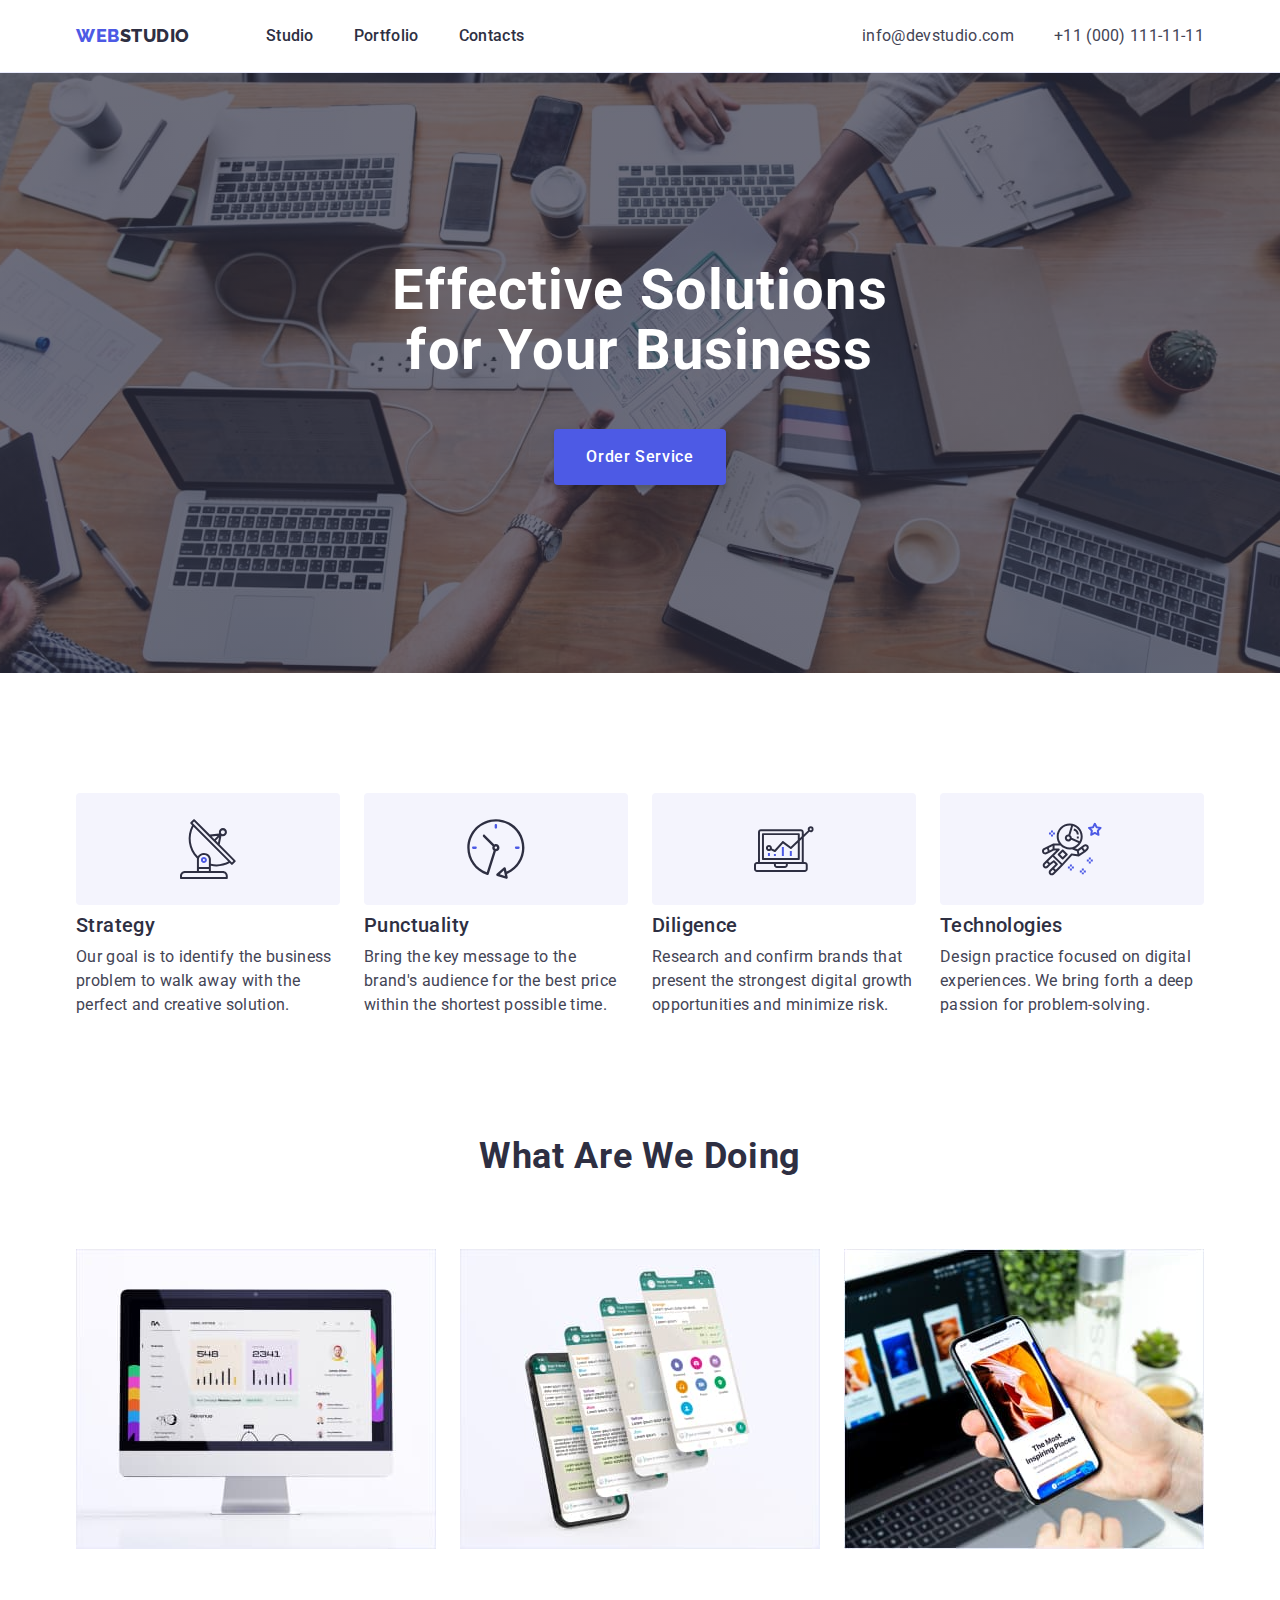
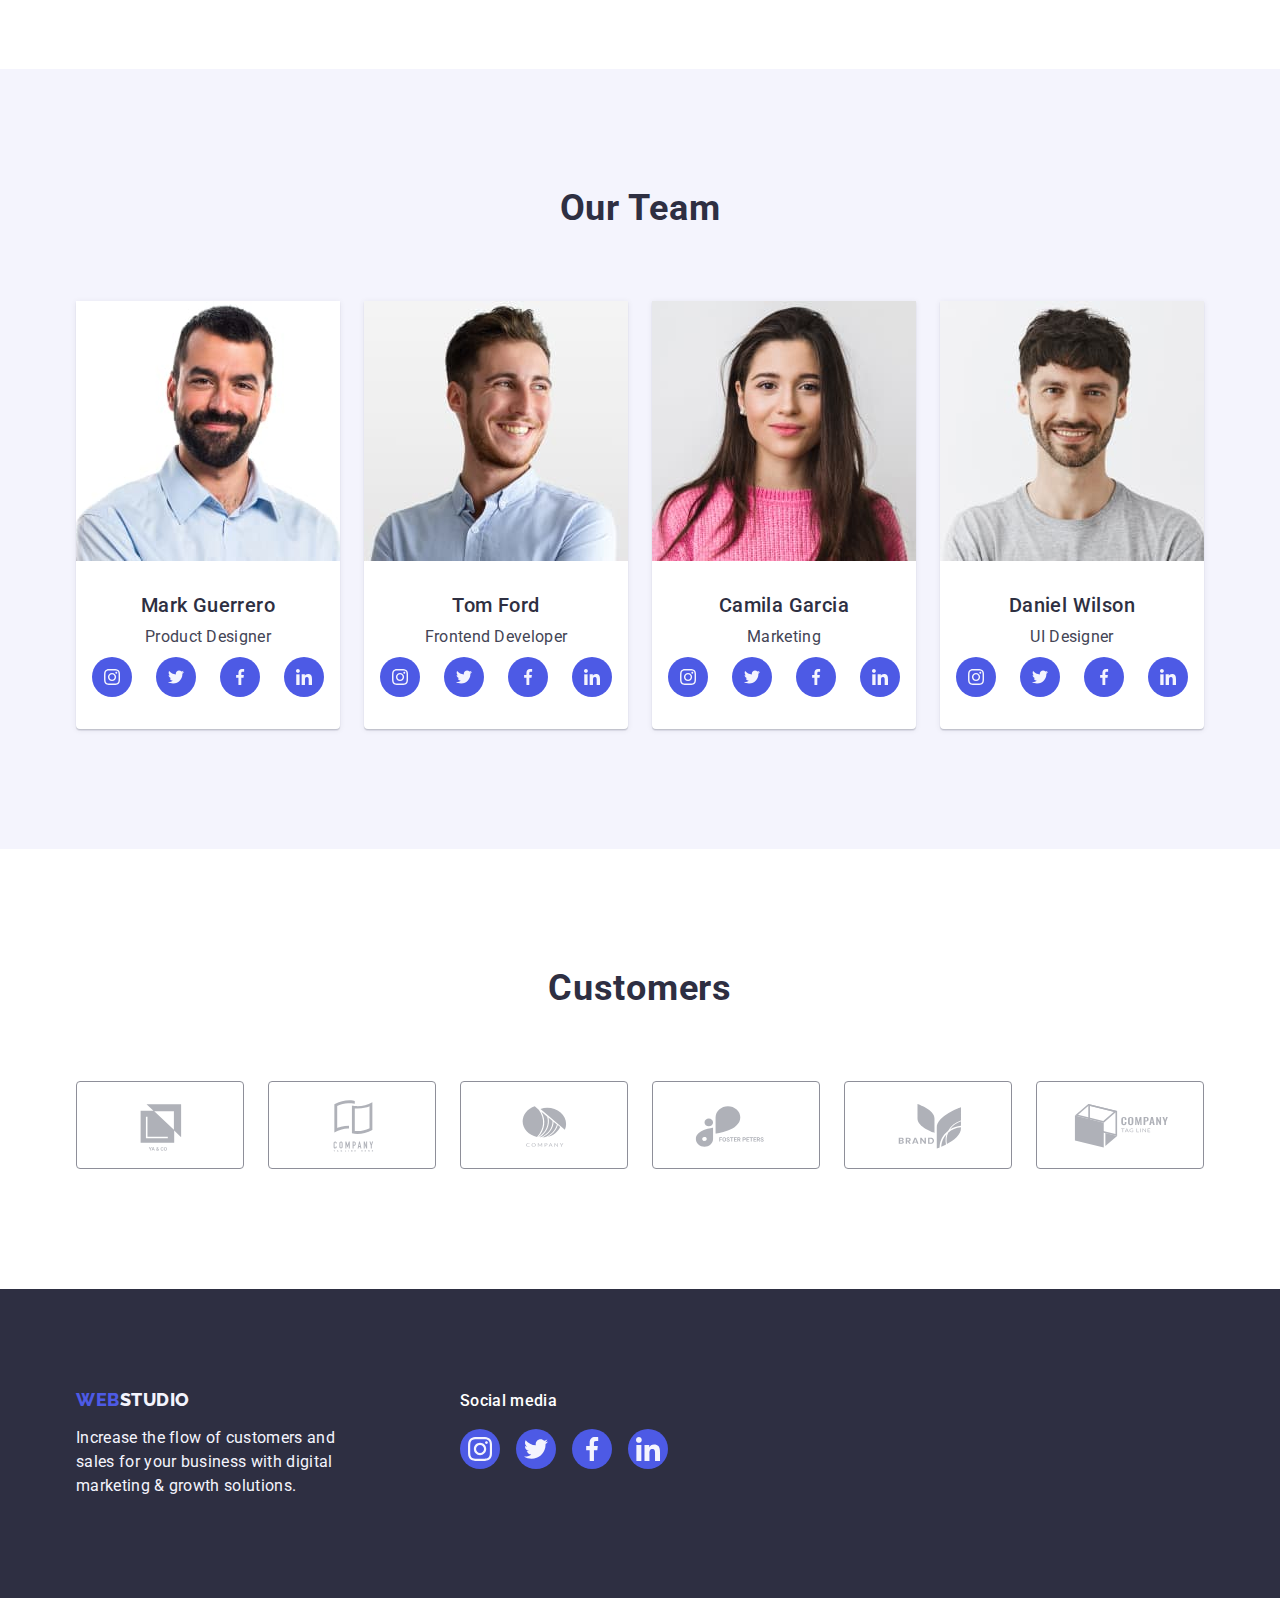
==== index.html @ 77243d73 "Initial commit" ====
<!DOCTYPE html>
<html lang="en">
  <head>
    <meta charset="UTF-8" />
    <meta http-equiv="X-UA-Compatible" content="IE=edge" />
    <meta name="viewport" content="width=device-width, initial-scale=1.0" />
    <title>Studio</title>
    <link rel="preconnect" href="https://fonts.googleapis.com" />
    <link rel="preconnect" href="https://fonts.gstatic.com" crossorigin />
    <link
      href="https://fonts.googleapis.com/css2?family=Raleway:wght@800&family=Roboto:wght@400;500;700;900&display=swap"
      rel="stylesheet"
    />
    <link
      rel="stylesheet"
      href="https://cdnjs.cloudflare.com/ajax/libs/modern-normalize/1.1.0/modern-normalize.min.css"
    />
    <link rel="stylesheet" href="./css/styles.css" />
  </head>
  <body>
    <!-- Header -->
    <header class="main-header">
      <div class="container header">
        <nav class="nav-menu">
          <a class="logo link" href="./index.html"
            >Web<span class="logo-studio-black">Studio</span></a
          >
          <ul class="main-nav list">
            <li class="main-nav item">
              <a class="main-nav link" href="./index.html">Studio</a>
            </li>
            <li class="main-nav item">
              <a class="main-nav link" href="./portfolio.html">Portfolio</a>
            </li>
            <li class="main-nav item">
              <a class="main-nav link" href="">Contacts</a>
            </li>
          </ul>
        </nav>
        <address class="address">
          <ul class="contact-nav list">
            <li class="contact-nav item">
              <a class="contact-nav link" href="mailto:info@devstudio.com"
                >info@devstudio.com</a
              >
            </li>
            <li class="contact-nav item">
              <a class="contact-nav link" href="tel:+110001111111"
                >+11 (000) 111-11-11</a
              >
            </li>
          </ul>
        </address>
      </div>
    </header>
    <!-- Main -->
    <main>
      <!-- HERO -->
      <!-- hero section -->
      <section class="hero-section">
        <div class="container hero">
          <h1 class="main-title">Effective Solutions for Your Business</h1>
          <button class="button-order" type="button" value="Order Service">
            Order Service
          </button>
        </div>
      </section>
      <!-- Advantages -->
      <!-- first section -->
      <section class="second-section">
        <div class="container advantages">
          <h2 class="hidden-text">Advantages</h2>
          <ul class="advantages list">
            <li class="advantages item">
              <div class="icon-container">
                <svg width="64" height="64">
                  <use href="./images/icon.svg#icon-antenna"></use>
                </svg>
              </div>
              <h3 class="second-subtitle">Strategy</h3>
              <p class="description">
                Our goal is to identify the business problem to walk away with
                the perfect and creative solution.
              </p>
            </li>
            <li class="advantages item">
              <div class="icon-container">
                <svg width="64" height="64">
                  <use href="./images/icon.svg#icon-clock"></use>
                </svg>
              </div>
              <h3 class="second-subtitle">Punctuality</h3>
              <p class="description">
                Bring the key message to the brand's audience for the best price
                within the shortest possible time.
              </p>
            </li>
            <li class="advantages item">
              <div class="icon-container">
                <svg width="64" height="64">
                  <use href="./images/icon.svg#icon-diagram"></use>
                </svg>
              </div>
              <h3 class="second-subtitle">Diligence</h3>
              <p class="description">
                Research and confirm brands that present the strongest digital
                growth opportunities and minimize risk.
              </p>
            </li>
            <li class="advantages item">
              <div class="icon-container">
                <svg width="64" height="64">
                  <use href="./images/icon.svg#icon-astronaut"></use>
                </svg>
              </div>
              <h3 class="second-subtitle">Technologies</h3>
              <p class="description">
                Design practice focused on digital experiences. We bring forth a
                deep passion for problem-solving.
              </p>
            </li>
          </ul>
        </div>
      </section>
      <!-- What are we doing -->
      <!-- second section -->
      <section class="third-section">
        <div class="container work">
          <h2 class="subtitle">What are we doing</h2>
          <ul class="work list">
            <li class="work item">
              <img
                class="work-photo img"
                src="./images/comp.jpg"
                alt="computer version of program"
                width="360"
                height="300"
              />
            </li>
            <li class="work item">
              <img
                class="work-photo img"
                src="./images/phone.jpg"
                alt="smartphone version of program"
                width="360"
                height="300"
              />
            </li>
            <li class="work item">
              <img
                class="work-photo img"
                src="./images/user.jpg"
                alt="using programs"
                width="360"
                height="300"
              />
            </li>
          </ul>
        </div>
      </section>
      <!-- Our Team -->
      <!-- third section -->
      <section class="fourth-section">
        <div class="container team">
          <h2 class="subtitle">Our team</h2>
          <ul class="team list">
            <li class="team item">
              <img
                class="team-photo img"
                src="./images/mark.jpg"
                alt="Mark Guerrero"
                width="264"
                height="260"
              />
              <div class="employee">
                <h3 class="second-subtitle team">Mark Guerrero</h3>
                <p class="description team">Product Designer</p>
                <ul class="social-links list">
                  <li class="social-item">
                    <a href="" class="social link">
                      <svg class="social icon" width="16" height="16">
                        <use href="./images/icon.svg#icon-instagram"></use>
                      </svg>
                    </a>
                  </li>
                  <li class="social-item">
                    <a href="" class="social link">
                      <svg class="social icon" width="16" height="16">
                        <use href="./images/icon.svg#icon-twitter"></use>
                      </svg>
                    </a>
                  </li>
                  <li class="social-item">
                    <a href="" class="social link">
                      <svg class="social icon" width="16" height="16">
                        <use href="./images/icon.svg#icon-facebook"></use>
                      </svg>
                    </a>
                  </li>
                  <li class="social-item">
                    <a href="" class="social link">
                      <svg class="social icon" width="16" height="16">
                        <use href="./images/icon.svg#icon-linkedin"></use>
                      </svg>
                    </a>
                  </li>
                </ul>
              </div>
            </li>
            <li class="team item">
              <img
                class="team-photo img"
                src="./images/tom.jpg"
                alt="Tom Ford"
                width="264"
                height="260"
              />
              <div class="employee">
                <h3 class="second-subtitle team">Tom Ford</h3>
                <p class="description team">Frontend Developer</p>
                <ul class="social-links list">
                  <li class="social-item">
                    <a href="" class="social link">
                      <svg class="social icon" width="16" height="16">
                        <use href="./images/icon.svg#icon-instagram"></use>
                      </svg>
                    </a>
                  </li>
                  <li class="social-item">
                    <a href="" class="social link">
                      <svg class="social icon" width="16" height="16">
                        <use href="./images/icon.svg#icon-twitter"></use>
                      </svg>
                    </a>
                  </li>
                  <li class="social-item">
                    <a href="" class="social link">
                      <svg class="social icon" width="16" height="16">
                        <use href="./images/icon.svg#icon-facebook"></use>
                      </svg>
                    </a>
                  </li>
                  <li class="social-item">
                    <a href="" class="social link">
                      <svg class="social icon" width="16" height="16">
                        <use href="./images/icon.svg#icon-linkedin"></use>
                      </svg>
                    </a>
                  </li>
                </ul>
              </div>
            </li>
            <li class="team item">
              <img
                class="team-photo img"
                src="./images/camila.jpg"
                alt="Camila Garcia"
                width="264"
                height="260"
              />
              <div class="employee">
                <h3 class="second-subtitle team">Camila Garcia</h3>
                <p class="description team">Marketing</p>
                <ul class="social-links list">
                  <li class="social-item">
                    <a href="" class="social link">
                      <svg class="social icon" width="16" height="16">
                        <use href="./images/icon.svg#icon-instagram"></use>
                      </svg>
                    </a>
                  </li>
                  <li class="social-item">
                    <a href="" class="social link">
                      <svg class="social icon" width="16" height="16">
                        <use href="./images/icon.svg#icon-twitter"></use>
                      </svg>
                    </a>
                  </li>
                  <li class="social-item">
                    <a href="" class="social link">
                      <svg class="social icon" width="16" height="16">
                        <use href="./images/icon.svg#icon-facebook"></use>
                      </svg>
                    </a>
                  </li>
                  <li class="social-item">
                    <a href="" class="social link">
                      <svg class="social icon" width="16" height="16">
                        <use href="./images/icon.svg#icon-linkedin"></use>
                      </svg>
                    </a>
                  </li>
                </ul>
              </div>
            </li>
            <li class="team item">
              <img
                class="team-photo img"
                src="./images/daniel.jpg"
                alt="Daniel Wilson"
                width="264"
                height="260"
              />
              <div class="employee">
                <h3 class="second-subtitle team">Daniel Wilson</h3>
                <p class="description team">UI Designer</p>
                <ul class="social-links list">
                  <li class="social-item">
                    <a href="" class="social link">
                      <svg class="social icon" width="16" height="16">
                        <use href="./images/icon.svg#icon-instagram"></use>
                      </svg>
                    </a>
                  </li>
                  <li class="social-item">
                    <a href="" class="social link">
                      <svg class="social icon" width="16" height="16">
                        <use href="./images/icon.svg#icon-twitter"></use>
                      </svg>
                    </a>
                  </li>
                  <li class="social-item">
                    <a href="" class="social link">
                      <svg class="social icon" width="16" height="16">
                        <use href="./images/icon.svg#icon-facebook"></use>
                      </svg>
                    </a>
                  </li>
                  <li class="social-item">
                    <a href="" class="social link">
                      <svg class="social icon" width="16" height="16">
                        <use href="./images/icon.svg#icon-linkedin"></use>
                      </svg>
                    </a>
                  </li>
                </ul>
              </div>
            </li>
          </ul>
        </div>
      </section>
      <!-- Customers -->
      <!-- fourth section -->
      <section class="customer-section">
        <div class="customer container">
          <h2 class="customer subtitle">Customers</h2>
          <ul class="customer list">
            <li class="customer-item">
              <a href="" class="customer link">
                <svg class="customer icon" width="104" height="56">
                  <use
                    class="logo-icon"
                    href="./images/icon.svg#icon-logo-one"
                  ></use>
                </svg>
              </a>
            </li>
            <li class="customer-item">
              <a href="" class="customer link">
                <svg class="customer icon" width="104" height="56">
                  <use href="./images/icon.svg#icon-logo-two"></use>
                </svg>
              </a>
            </li>
            <li class="customer-item">
              <a href="" class="customer link">
                <svg class="customer icon" width="104" height="56">
                  <use href="./images/icon.svg#icon-logo-three"></use>
                </svg>
              </a>
            </li>
            <li class="customer-item">
              <a href="" class="customer link">
                <svg class="customer icon" width="104" height="56">
                  <use href="./images/icon.svg#icon-logo-four"></use>
                </svg>
              </a>
            </li>
            <li class="customer-item">
              <a href="" class="customer link">
                <svg class="customer icon" width="104" height="56">
                  <use href="./images/icon.svg#icon-logo-five"></use>
                </svg>
              </a>
            </li>
            <li class="customer-item">
              <a href="" class="customer link">
                <svg class="customer icon" width="104" height="56">
                  <use href="./images/icon.svg#icon-logo-six"></use>
                </svg>
              </a>
            </li>
          </ul>
        </div>
      </section>
    </main>
    <!-- Footer -->
    <footer class="footer-section">
      <div class="container footer">
        <div class="footer-logo-text">
          <a class="logo link footer" href="./index.html"
            >Web<span class="logo-studio-white">Studio</span></a
          >
          <p class="footer-text">
            Increase the flow of customers and sales for your business with
            digital marketing & growth solutions.
          </p>
        </div>
        <div class="footer-social-links">
          <p class="footer-social-text">Social media</p>
          <ul class="footer-social list">
            <li class="footer-social-item">
              <a href="" class="footer-social link">
                <svg class="footer-social icon" width="24" height="24">
                  <use href="./images/icon.svg#icon-instagram"></use>
                </svg>
              </a>
            </li>
            <li class="footer-social-item">
              <a href="" class="footer-social link">
                <svg class="footer-social icon" width="24" height="24">
                  <use href="./images/icon.svg#icon-twitter"></use>
                </svg>
              </a>
            </li>
            <li class="footer-social-item">
              <a href="" class="footer-social link">
                <svg class="footer-social icon" width="24" height="24">
                  <use href="./images/icon.svg#icon-facebook"></use>
                </svg>
              </a>
            </li>
            <li class="footer-social-item">
              <a href="" class="footer-social link">
                <svg class="footer-social icon" width="24" height="24">
                  <use href="./images/icon.svg#icon-linkedin"></use>
                </svg>
              </a>
            </li>
          </ul>
        </div>
      </div>
    </footer>
  </body>
</html>
---- css/styles.css ----
:root {
  --primary-brand: rgba(77, 90, 229, 1);
  --pressed-state: rgba(64, 75, 191, 1);
  --dark: rgba(46, 47, 66, 1);
  --success: rgba(49, 208, 170, 1);
  --text: rgba(67, 68, 85, 1);
  --white-text: rgba(255, 255, 255, 1);
  --subtle-text: rgba(142, 143, 153, 1);
  --accent: rgba(231, 233, 252, 1);
  --light: rgba(244, 244, 253, 1);
  --modal-overlay: rgba(46, 47, 66, 0.4);
  --hero-background: rgba(46, 47, 66, 0.7);
  --white-background: rgba(255, 255, 255, 1);
  --modal-background: rgba(252, 252, 252, 1);
  --customers-icon: rgba(175, 177, 184, 1);
  --footer-social-media: #ffffff;
}

body {
  font-family: 'Roboto', sans-serif;
  font-size: 16px;
  line-height: 1.5;
  letter-spacing: 0.02em;
  color: var(--text);
  background-color: var(--white-background);
}

.container {
  width: 1158px;
  padding-left: 15px;
  padding-right: 15px;
  margin: 0 auto;
}

h1,
h2,
h3,
h4,
p,
ul {
  margin: 0;
}

.img {
  display: block;
  width: 100%;
}

/* Header */

.main-header {
  border-bottom: 1px solid var(--accent);
  box-shadow: 0px 2px 1px rgba(46, 47, 66, 0.08),
    0px 1px 1px rgba(46, 47, 66, 0.16), 0px 1px 6px rgba(46, 47, 66, 0.08);
}

.container.header {
  display: flex;
  align-items: center;
  height: 72px;
}

/* logo */

.link {
  font-family: 'Raleway', sans-serif;
  font-weight: 800;
  text-transform: uppercase;
  text-decoration: none;
  color: var(--primary-brand);
  font-size: 18px;
  line-height: 1.17;
  letter-spacing: 0.03em;
}

.logo-studio-black {
  color: var(--dark);
}

.logo.link {
  margin-right: 76px;
}

/* links for main-nav-link (studio, portfolio, contacts) */

.nav-menu {
  display: flex;
  align-items: center;
}

.main-nav {
  color: var(--dark);
  text-decoration: none;
  text-transform: capitalize;
  font-family: 'Roboto';
  font-style: normal;
  font-weight: 500;
  font-size: 16px;
  line-height: 1.5;
  letter-spacing: 0.02em;
}

.main-nav.link:active,
.main-nav.link:hover,
.main-nav.link:focus {
  color: var(--pressed-state);
}

.main-nav.link {
  display: block;
  padding-top: 24px;
  padding-bottom: 24px;
}

.list {
  display: flex;
  list-style: none;
  margin: 0;
  padding: 0;
}

.main-nav.list {
  gap: 40px;
}

.contact-nav.list {
  display: flex;
  gap: 40px;
}

/* links for tel, email */
.address {
  font-style: normal;
  margin-left: auto;
}

.contact-nav {
  text-decoration: none;
  color: inherit;
  text-transform: lowercase;
  font-family: 'Roboto';
  font-style: normal;
  font-weight: 400;
  font-size: 16px;
  line-height: 1.5;
  letter-spacing: 0.02em;
}

.contact-nav.link:hover,
.contact-nav.link:focus {
  color: var(--pressed-state);
}

/* Main */
.hero-section {
  background-color: var(--dark);
  background-image: linear-gradient(
      var(--hero-background),
      var(--hero-background)
    ),
    url(../images/hero.jpg);
  background-size: cover;
  background-position: center;
  background-repeat: no-repeat;
  max-width: 1440px;
  height: 600px;
  margin-left: auto;
  margin-right: auto;
  padding-top: 188px;
  padding-bottom: 188px;
  text-align: center;
}

.main-title {
  margin: 0 auto 48px;
  color: var(--white-text);
  font-size: 56px;
  line-height: 1.07;
  letter-spacing: 0.02em;
  text-align: center;
  max-width: 496px;
}

/* Advantages */

.advantages-logo.list {
  gap: 24px;
}

.hidden-text {
  visibility: hidden;
  display: none;
}

.second-section {
  padding: 120px 0;
}

.subtitle {
  color: var(--dark);
  margin-top: 0;
  margin-bottom: 72px;
  font-size: 36px;
  line-height: 1.11;
  letter-spacing: 0.02em;
  text-align: center;
  text-transform: capitalize;
}

.advantages.item {
  flex-basis: calc((100% - 72px) / 4);
}

.icon-container {
  display: flex;
  padding: 24px 102.14px;
  align-items: center;
  justify-content: center;
  height: 112px;
  width: 264px;
  background-color: var(--light);
  border-radius: 4px;
  margin-bottom: 8px;
}

/* What are we doing */

.third-section {
  padding-bottom: 120px;
}

.advantages.list,
.work.list,
.team.list {
  gap: 24px;
}

/* Team */

.fourth-section {
  background-color: var(--light);
  padding: 120px 0;
}

.description.team {
  text-align: center;
  margin-bottom: 8px;
}

.second-subtitle {
  margin-bottom: 8px;
  color: var(--dark);
  margin-top: 0;
  font-weight: 500;
  font-size: 20px;
  letter-spacing: 0.02em;
  line-height: 1.2;
}

.second-subtitle.team {
  text-align: center;
}

.description {
  font-size: 16px;
  margin-top: 0;
  margin-bottom: 0;
}

.second-subtitle-img {
  color: var(--dark);
  font-weight: 500;
  font-style: normal;
  font-size: 20px;
  letter-spacing: 0.02em;
  line-height: 1.2;
  text-transform: capitalize;
}

.description-img {
  color: var(--text);
  text-transform: capitalize;
  font-family: 'Roboto';
  font-style: normal;
  font-weight: 400;
  font-size: 16px;
  line-height: 1.5;
  letter-spacing: 0.02em;
}

.employee {
  padding: 32px 0;
}

.team.item {
  background-color: var(--white-background);
  box-shadow: 0px 1px 6px rgba(46, 47, 66, 0.08),
    0px 1px 1px rgba(46, 47, 66, 0.16), 0px 2px 1px rgba(46, 47, 66, 0.08);
  border-radius: 0px 0px 4px 4px;
}

/* Team social links */

.social-links.list {
  gap: 24px;
  justify-content: center;
}

.social-item {
  height: 40px;
  width: 40px;
}

.social.link {
  display: flex;
  background-color: var(--primary-brand);
  border-radius: 50%;
  width: 100%;
  height: 100%;
  align-items: center;
  justify-content: center;
  cursor: pointer;
}

.social.link:focus,
.social.link:hover {
  background-color: var(--pressed-state);
}

.social.icon {
  fill: var(--light);
}

/* Buttons */

.button-order {
  display: block;
  min-width: 169px;
  height: 56px;
  font-family: 'Roboto', sans-serif;
  font-weight: 500;
  font-size: 16px;
  line-height: 1.5;
  letter-spacing: 0.04em;
  color: var(--white-text);
  background-color: var(--primary-brand);
  cursor: pointer;
  padding: 16px 32px;
  border: none;
  box-shadow: 0px 4px 4px rgba(0, 0, 0, 0.15);
  border-radius: 4px;
  margin: 0 auto;
}

.button-filter {
  font-family: 'Roboto', sans-serif;
  font-size: 16px;
  line-height: 1.5;
  color: var(--primary-brand);
  background-color: var(--light);
  font-weight: 500;
  letter-spacing: 0.04em;
  cursor: pointer;
  border: 1px solid var(--accent);
  border-radius: 4px;
  padding: 12px 24px;
}

.button-filter:hover,
.button-filter:focus {
  border: 1px solid transparent;
  color: #ffffff;
  background-color: #404bbf;
  box-shadow: 0px 3px 1px rgba(0, 0, 0, 0.1), 0px 2px 1px rgba(0, 0, 0, 0.08),
    0px 2px 2px rgba(0, 0, 0, 0.12);
}

.button-order:hover,
.button-order:focus {
  background-color: var(--pressed-state);
}

/* Portfolio page */

.portfolio-page {
  padding: 96px 0 120px;
}

.portfolio-filter.list {
  margin-bottom: 72px;
  justify-content: center;
  display: flex;
  gap: 24px;
}

.portfolio.list {
  display: flex;
  flex-wrap: wrap;
  column-gap: 24px;
  row-gap: 48px;
}

.list-item {
  flex-basis: calc((100% - 48px) / 3);
  border: 1px solid var(--accent);
}

.portfolio-container {
  padding: 32px 16px;
  border-top: none;
}

.list-item:hover {
  background: var(--white-background);
  border: 1px solid var(--light);
}

.second-subtitle-img.portfolio {
  font-family: 'Roboto';
  margin-bottom: 8px;
}

.img.link:hover,
.img.link:focus {
  box-shadow: 0px 1px 6px rgba(46, 47, 66, 0.08),
    0px 1px 1px rgba(46, 47, 66, 0.16), 0px 2px 1px rgba(46, 47, 66, 0.08);
}

/* Customers */

.customer.subtitle {
  margin-bottom: 72px;
  line-height: 1.1;
}

.customer-section {
  padding: 120px 0;
}

.customer.list {
  gap: 24px;
  align-items: center;
}

.customer-item {
  width: 168px;
  height: 88px;
  cursor: pointer;
}

.customer.link {
  display: flex;
  width: 100%;
  height: 100%;
  border: 1px solid var(--subtle-text);
  border-radius: 4px;
  align-items: center;
  justify-content: center;
  color: var(--customers-icon);
  padding: 16px 32px;
}

.customer.link:hover,
.customer.link:focus {
  color: var(--pressed-state);
  border-color: var(--pressed-state);
}

.customer.icon {
  fill: currentColor;
}

/* Footer */

.footer-section {
  padding: 100px 0;
  background-color: var(--dark);
}

.logo-studio-white {
  color: var(--light);
}

.logo.link.footer {
  display: inline-block;
  margin-bottom: 16px;
  margin-right: 0;
}

.footer-text {
  color: var(--light);
  margin-bottom: 0;
  width: 264px;
}

.footer-social-text {
  font-weight: 500;
  color: var(--white-text);
  margin-bottom: 16px;
}

.container.footer {
  display: flex;
  align-items: baseline;
  gap: 120px;
}

.footer-social.list {
  gap: 16px;
}

.footer-social.link {
  display: flex;
  border-radius: 50%;
  width: 100%;
  height: 100%;
  align-items: center;
  justify-content: center;
  cursor: pointer;
  background-color: var(--primary-brand);
}

.footer-social.link:focus,
.footer-social.link:hover {
  background-color: var(--success);
}

.footer-social-item {
  width: 40px;
  height: 40px;
}

.footer-social.icon {
  fill: var(--light);
}
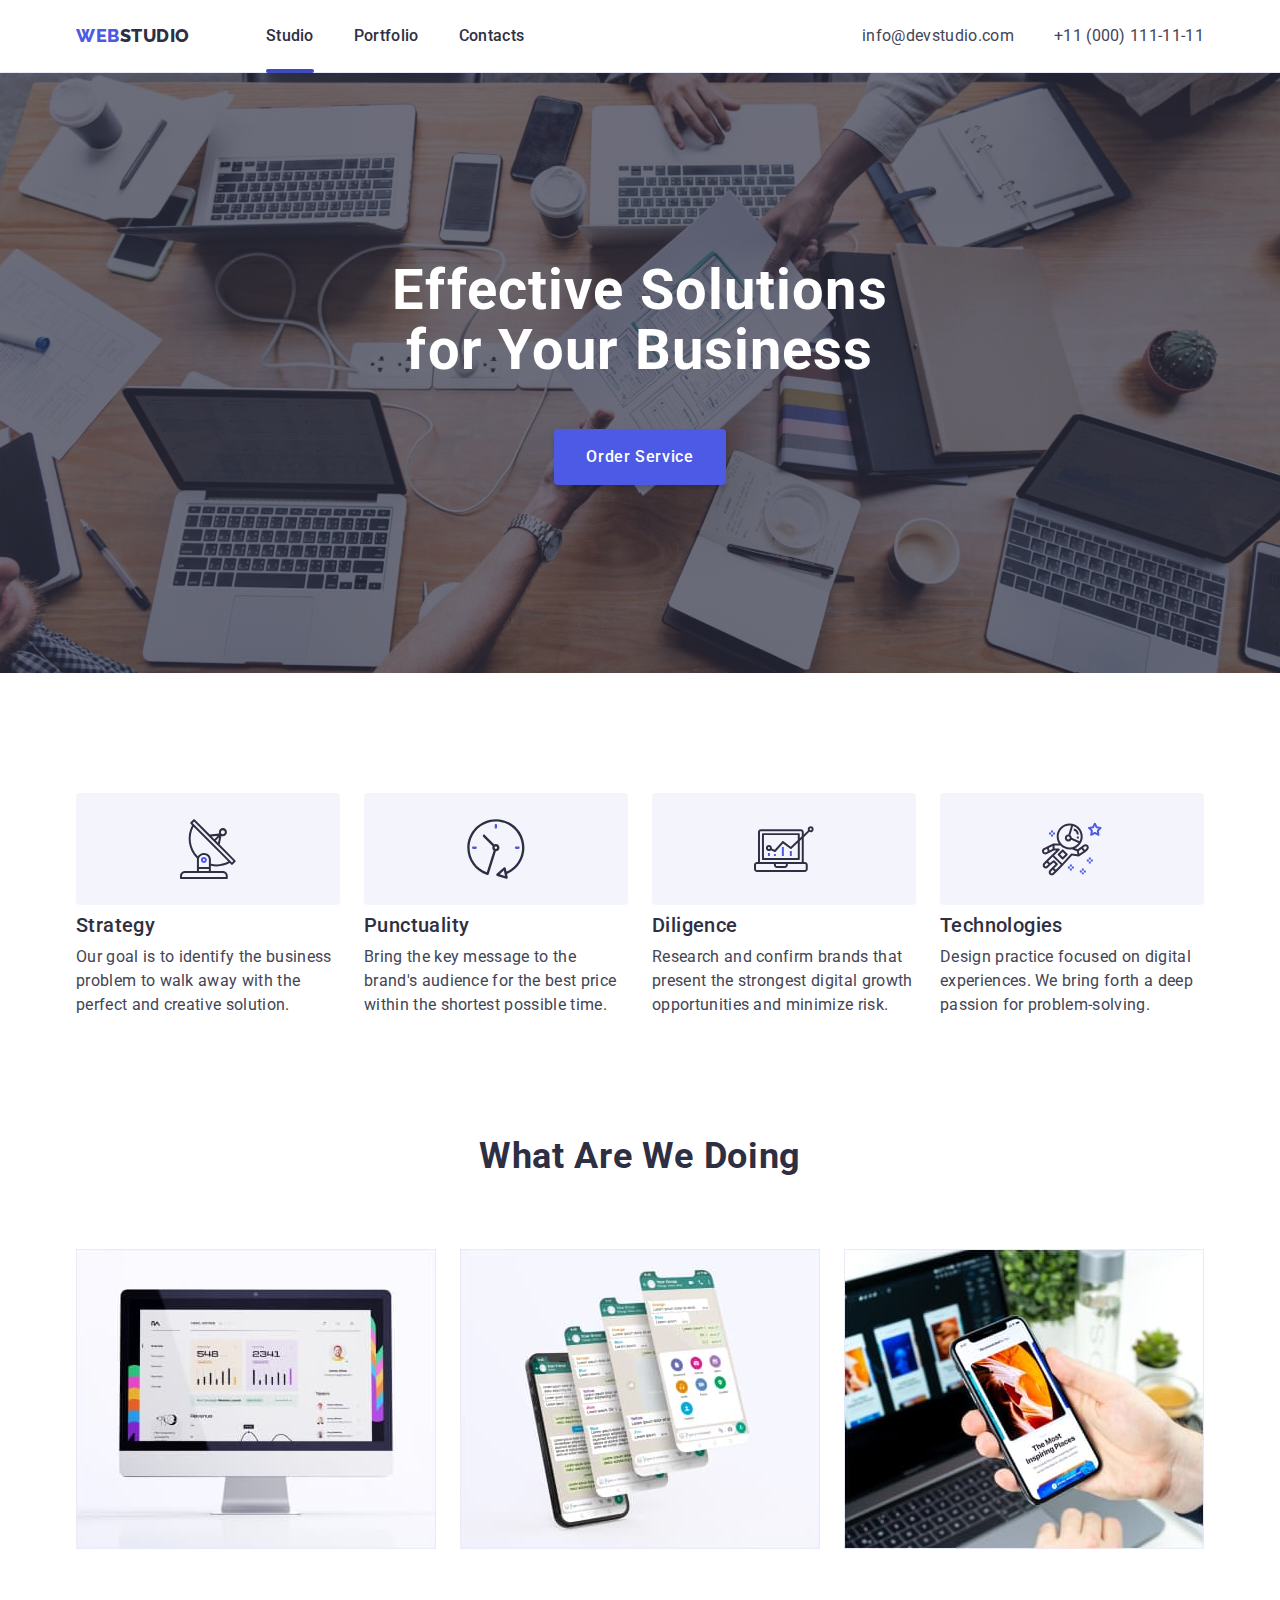
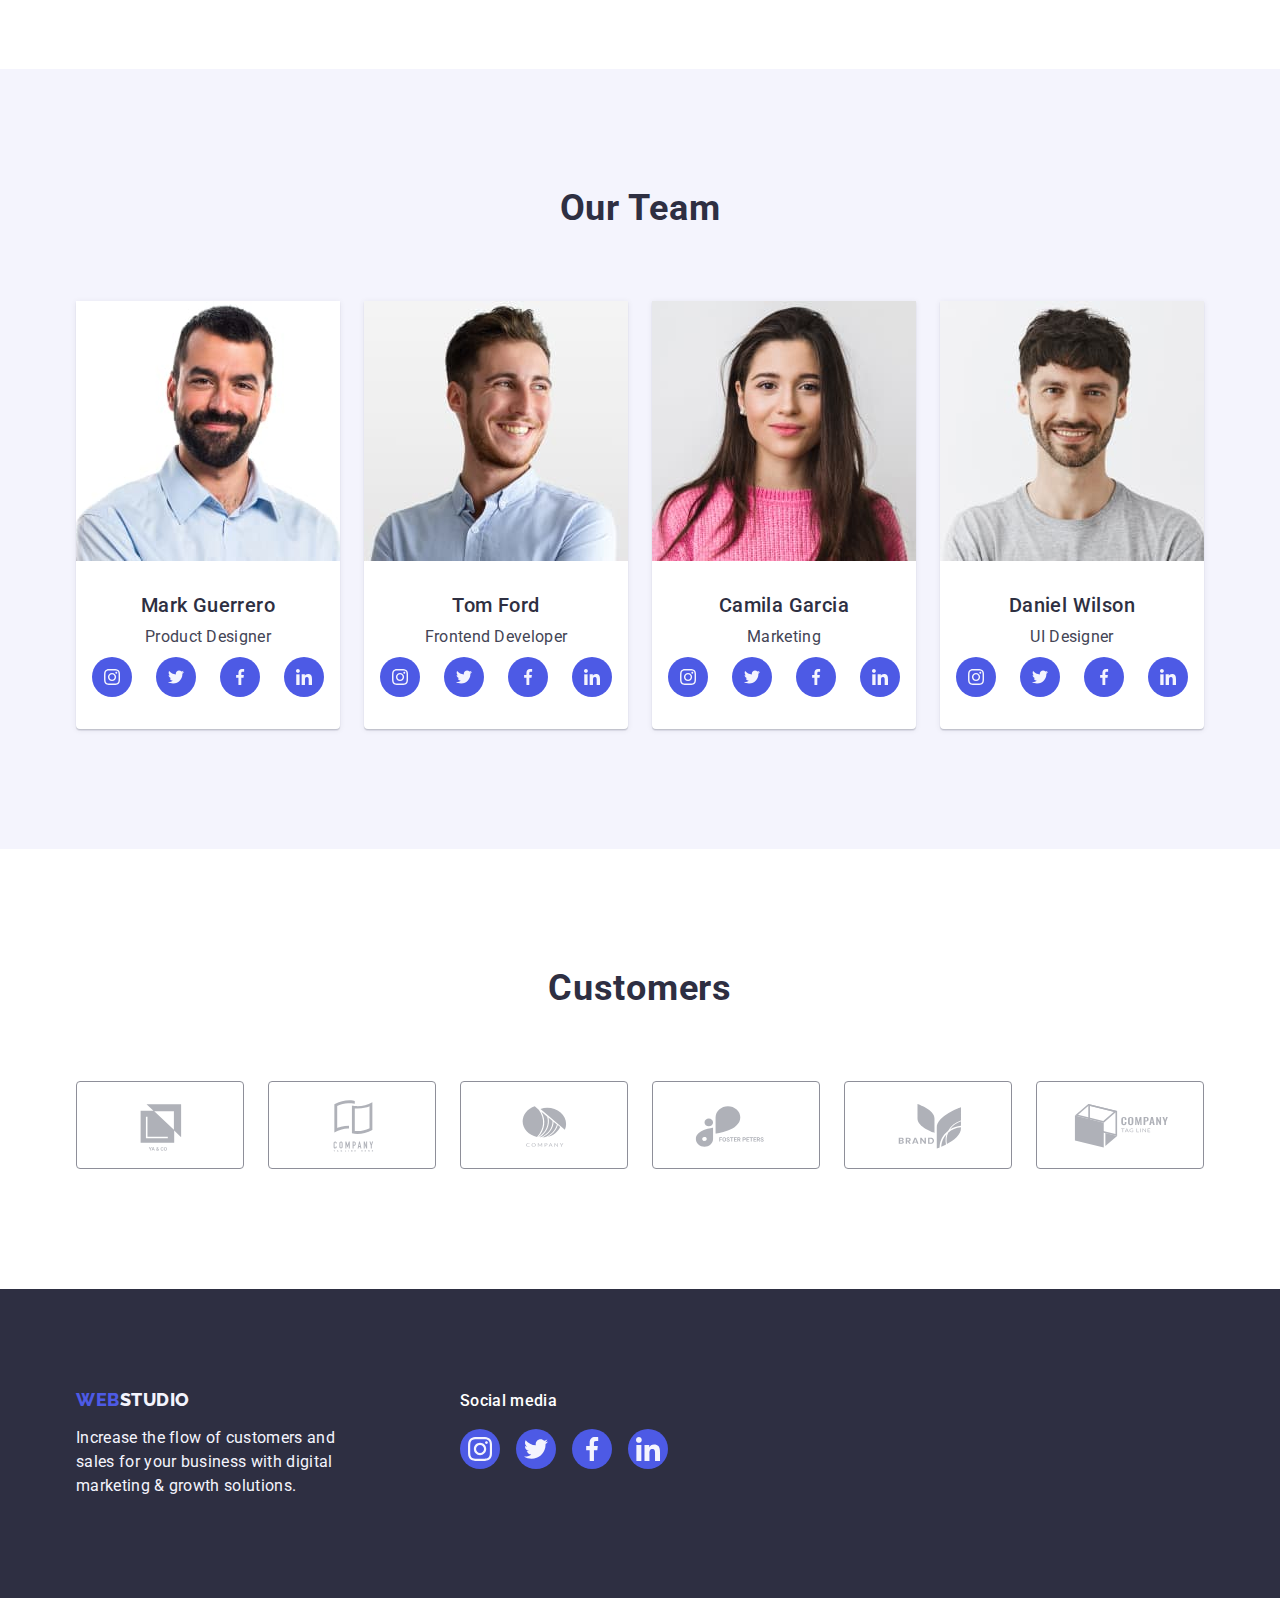
==== commit 08e6d5fc: "HW5 v.1" ====
--- a/index.html
+++ b/index.html
@@ -26,8 +26,10 @@
             >Web<span class="logo-studio-black">Studio</span></a
           >
           <ul class="main-nav list">
-            <li class="main-nav item">
-              <a class="main-nav link" href="./index.html">Studio</a>
+            <li class="main-nav item current-page studio">
+              <a class="main-nav link current-page studio" href="./index.html"
+                >Studio</a
+              >
             </li>
             <li class="main-nav item">
               <a class="main-nav link" href="./portfolio.html">Portfolio</a>
@@ -60,7 +62,12 @@
       <section class="hero-section">
         <div class="container hero">
           <h1 class="main-title">Effective Solutions for Your Business</h1>
-          <button class="button-order" type="button" value="Order Service">
+          <button
+            class="button-order"
+            type="button"
+            value="Order Service"
+            data-modal-open
+          >
             Order Service
           </button>
         </div>
@@ -441,5 +448,17 @@
         </div>
       </div>
     </footer>
+    <div class="backdrop is-hidden" data-modal>
+      <div class="modal">
+        <div class="close-button-item">
+          <button class="close-icon-button" data-modal-close>
+            <svg class="close-icon" width="8" height="8">
+              <use href="./images/icon.svg#icon-close-black"></use>
+            </svg>
+          </button>
+        </div>
+      </div>
+    </div>
+    <script src="./js/modal.js"></script>
   </body>
 </html>
--- a/css/styles.css
+++ b/css/styles.css
@@ -13,7 +13,6 @@
   --white-background: rgba(255, 255, 255, 1);
   --modal-background: rgba(252, 252, 252, 1);
   --customers-icon: rgba(175, 177, 184, 1);
-  --footer-social-media: #ffffff;
 }
 
 body {
@@ -58,6 +57,29 @@
   display: flex;
   align-items: center;
   height: 72px;
+}
+
+.main-nav.item.current-page {
+  position: relative;
+}
+
+.main-nav.link.current-page::after {
+  display: inline-block;
+  position: absolute;
+  content: '';
+  height: 4px;
+  left: 0px;
+  bottom: -1px;
+  background: var(--pressed-state);
+  border-radius: 2px;
+}
+
+.current-page.portfolio::after {
+  width: 66px;
+}
+
+.current-page.studio::after {
+  width: 48px;
 }
 
 /* logo */
@@ -104,6 +126,9 @@
 .main-nav.link:hover,
 .main-nav.link:focus {
   color: var(--pressed-state);
+  transition-property: color;
+  transition-duration: 250ms;
+  transition-timing-function: cubic-bezier(0.4, 0, 0.2, 1);
 }
 
 .main-nav.link {
@@ -149,6 +174,9 @@
 .contact-nav.link:hover,
 .contact-nav.link:focus {
   color: var(--pressed-state);
+  transition-property: color;
+  transition-duration: 250ms;
+  transition-timing-function: cubic-bezier(0.4, 0, 0.2, 1);
 }
 
 /* Main */
@@ -325,6 +353,9 @@
 .social.link:focus,
 .social.link:hover {
   background-color: var(--pressed-state);
+  transition-property: background-color;
+  transition-duration: 250ms;
+  transition-timing-function: cubic-bezier(0.4, 0, 0.2, 1);
 }
 
 .social.icon {
@@ -369,15 +400,21 @@
 .button-filter:hover,
 .button-filter:focus {
   border: 1px solid transparent;
-  color: #ffffff;
-  background-color: #404bbf;
+  color: var(--white-text);
+  background-color: var(--pressed-state);
   box-shadow: 0px 3px 1px rgba(0, 0, 0, 0.1), 0px 2px 1px rgba(0, 0, 0, 0.08),
     0px 2px 2px rgba(0, 0, 0, 0.12);
+  transition-property: background-color;
+  transition-duration: 250ms;
+  transition-timing-function: cubic-bezier(0.4, 0, 0.2, 1);
 }
 
 .button-order:hover,
 .button-order:focus {
   background-color: var(--pressed-state);
+  transition-property: background-color;
+  transition-duration: 250ms;
+  transition-timing-function: cubic-bezier(0.4, 0, 0.2, 1);
 }
 
 /* Portfolio page */
@@ -401,6 +438,7 @@
 }
 
 .list-item {
+  position: relative;
   flex-basis: calc((100% - 48px) / 3);
   border: 1px solid var(--accent);
 }
@@ -408,11 +446,6 @@
 .portfolio-container {
   padding: 32px 16px;
   border-top: none;
-}
-
-.list-item:hover {
-  background: var(--white-background);
-  border: 1px solid var(--light);
 }
 
 .second-subtitle-img.portfolio {
@@ -424,6 +457,40 @@
 .img.link:focus {
   box-shadow: 0px 1px 6px rgba(46, 47, 66, 0.08),
     0px 1px 1px rgba(46, 47, 66, 0.16), 0px 2px 1px rgba(46, 47, 66, 0.08);
+  transition-property: box-shadow;
+  transition-duration: 250ms;
+  transition-timing-function: cubic-bezier(0.4, 0, 0.2, 1);
+}
+
+.img.link:hover::before,
+.portfolio-card-text:hover {
+  opacity: 1;
+}
+
+.img.link::before {
+  position: absolute;
+  display: inline-block;
+  content: '';
+  width: 100%;
+  height: 300px;
+  background-color: var(--primary-brand);
+  opacity: 0;
+}
+
+.portfolio-card-text {
+  position: absolute;
+  opacity: 0;
+  color: var(--light);
+  width: 100%;
+  height: 100%;
+  font-family: 'Roboto';
+  font-style: normal;
+  font-weight: 400;
+  font-size: 16px;
+  line-height: 1.5;
+  text-transform: none;
+  letter-spacing: 0.02em;
+  padding: 40px 32px;
 }
 
 /* Customers */
@@ -464,6 +531,9 @@
 .customer.link:focus {
   color: var(--pressed-state);
   border-color: var(--pressed-state);
+  transition-property: color, border-color;
+  transition-duration: 250ms;
+  transition-timing-function: cubic-bezier(0.4, 0, 0.2, 1);
 }
 
 .customer.icon {
@@ -523,6 +593,9 @@
 .footer-social.link:focus,
 .footer-social.link:hover {
   background-color: var(--success);
+  transition-property: background-color;
+  transition-duration: 250ms;
+  transition-timing-function: cubic-bezier(0.4, 0, 0.2, 1);
 }
 
 .footer-social-item {
@@ -533,3 +606,46 @@
 .footer-social.icon {
   fill: var(--light);
 }
+
+/* Backdrop */
+
+.backdrop.is-hidden {
+  opacity: 0;
+  pointer-events: none;
+}
+
+.backdrop {
+  position: fixed;
+  background-color: var(--modal-overlay);
+  top: 0;
+  left: 0;
+  width: 100%;
+  height: 100%;
+}
+
+.modal {
+  position: absolute;
+  background-color: var(--modal-background);
+  width: 408px;
+  height: 576px;
+  left: 50%;
+  top: 50%;
+  transform: translate(-50%, -50%);
+  box-shadow: 0px 1px 1px rgba(0, 0, 0, 0.14), 0px 1px 3px rgba(0, 0, 0, 0.12),
+    0px 2px 1px rgba(0, 0, 0, 0.2);
+  border-radius: 4px;
+}
+
+.close-icon-button {
+  position: absolute;
+  display: flex;
+  width: 24px;
+  height: 24px;
+  background: var(--accent);
+  border: 1px solid rgba(0, 0, 0, 0.1);
+  border-radius: 50%;
+  top: 24px;
+  right: 24px;
+  align-items: center;
+  justify-content: center;
+}
